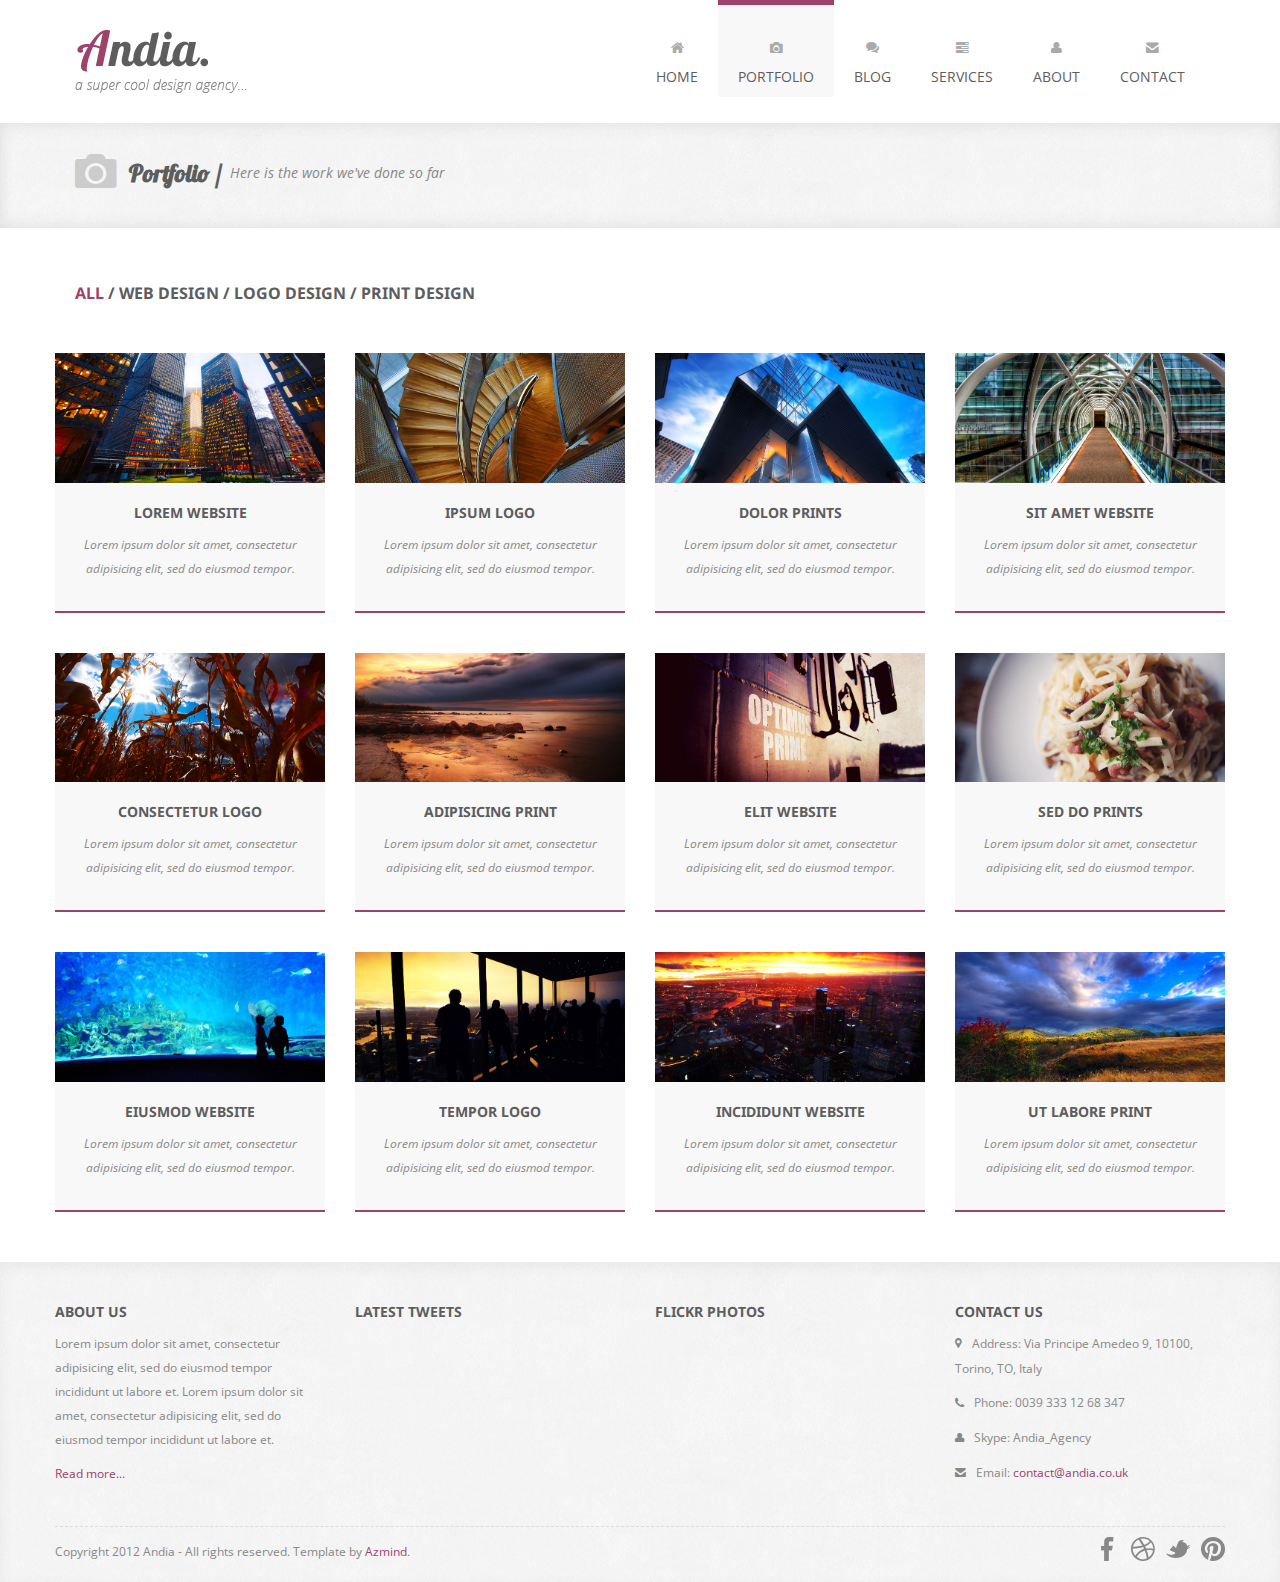
==== andia_bootstrap/WebContent/products.html @ ed32a5d0 "added products page" ====
<!DOCTYPE html>
<html lang="en">

    <head>

        <meta charset="utf-8">
        <title>Andia - Responsive Agency Template</title>
        <meta name="viewport" content="width=device-width, initial-scale=1.0">
        <meta name="description" content="">
        <meta name="author" content="">

        <!-- CSS -->
        <link rel="stylesheet" href="http://fonts.googleapis.com/css?family=Open+Sans:400italic,400">
        <link rel="stylesheet" href="http://fonts.googleapis.com/css?family=Droid+Sans">
        <link rel="stylesheet" href="http://fonts.googleapis.com/css?family=Lobster">
        <link rel="stylesheet" href="assets/bootstrap/css/bootstrap.min.css">
        <link rel="stylesheet" href="assets/prettyPhoto/css/prettyPhoto.css">
        <link rel="stylesheet" href="assets/css/flexslider.css">
        <link rel="stylesheet" href="assets/css/font-awesome.css">
        <link rel="stylesheet" href="assets/css/style.css">

        <!-- HTML5 shim, for IE6-8 support of HTML5 elements -->
        <!--[if lt IE 9]>
            <script src="http://html5shim.googlecode.com/svn/trunk/html5.js"></script>
        <![endif]-->

        <!-- Favicon and touch icons -->
        <link rel="shortcut icon" href="assets/ico/favicon.ico">
        <link rel="apple-touch-icon-precomposed" sizes="144x144" href="assets/ico/apple-touch-icon-144-precomposed.png">
        <link rel="apple-touch-icon-precomposed" sizes="114x114" href="assets/ico/apple-touch-icon-114-precomposed.png">
        <link rel="apple-touch-icon-precomposed" sizes="72x72" href="assets/ico/apple-touch-icon-72-precomposed.png">
        <link rel="apple-touch-icon-precomposed" href="assets/ico/apple-touch-icon-57-precomposed.png">

    </head>

    <body>

        <!-- Header -->
        <div class="container">
            <div class="header row">
                <div class="span12">
                    <div class="navbar">
                        <div class="navbar-inner">
                            <a class="btn btn-navbar" data-toggle="collapse" data-target=".nav-collapse">
                                <span class="icon-bar"></span>
                                <span class="icon-bar"></span>
                                <span class="icon-bar"></span>
                            </a>
                            <h1>
                                <a class="brand" href="index.html">Andia - a super cool design agency...</a>
                            </h1>
                            <div class="nav-collapse collapse">
                                <ul class="nav pull-right">
                                    <li>
                                        <a href="index.html"><i class="icon-home"></i><br />Home</a>
                                    </li>
                                    <li class="current-page">
                                        <a href="portfolio.html"><i class="icon-camera"></i><br />Portfolio</a>
                                    </li>
                                    <li>
                                        <a href="#"><i class="icon-comments"></i><br />Blog</a>
                                    </li>
                                    <li>
                                        <a href="services.html"><i class="icon-tasks"></i><br />Services</a>
                                    </li>
                                    <li>
                                        <a href="about.html"><i class="icon-user"></i><br />About</a>
                                    </li>
                                    <li>
                                        <a href="contact.html"><i class="icon-envelope-alt"></i><br />Contact</a>
                                    </li>
                                </ul>
                            </div>
                        </div>
                    </div>
                </div>
            </div>
        </div>

        <!-- Page Title -->
        <div class="page-title">
            <div class="container">
                <div class="row">
                    <div class="span12">
                        <i class="icon-camera page-title-icon"></i>
                        <h2>Portfolio /</h2>
                        <p>Here is the work we've done so far</p>
                    </div>
                </div>
            </div>
        </div>

        <!-- Portfolio -->
        <div class="portfolio portfolio-page container">
            <div class="row">
                <div class="portfolio-navigator span12">
                    <h4 class="filter-portfolio">
                        <a class="all" id="active-imgs" href="#">All</a> /
                        <a class="web-design" id="" href="#">Web Design</a> /
                        <a class="logo-design" id="" href="#">Logo Design</a> /
                        <a class="print-design" id="" href="#">Print Design</a>
                    </h4>
                </div>
            </div>
            <div class="row">
                <ul class="portfolio-img">
                    <li data-id="p-1" data-type="web-design" class="span3">
                        <div class="work">
                            <a href="assets/img/portfolio/work1.jpg" rel="prettyPhoto">
                                <img src="assets/img/portfolio/work1.jpg" alt="">
                            </a>
                            <h4>Lorem Website</h4>
                            <p>Lorem ipsum dolor sit amet, consectetur adipisicing elit, sed do eiusmod tempor.</p>
                        </div>
                    </li>
                    <li data-id="p-2" data-type="logo-design" class="span3">
                        <div class="work">
                            <a href="assets/img/portfolio/work2.jpg" rel="prettyPhoto">
                                <img src="assets/img/portfolio/work2.jpg" alt="">
                            </a>
                            <h4>Ipsum Logo</h4>
                            <p>Lorem ipsum dolor sit amet, consectetur adipisicing elit, sed do eiusmod tempor.</p>
                        </div>
                    </li>
                    <li data-id="p-3" data-type="print-design" class="span3">
                        <div class="work">
                            <a href="assets/img/portfolio/work3.jpg" rel="prettyPhoto">
                                <img src="assets/img/portfolio/work3.jpg" alt="">
                            </a>
                            <h4>Dolor Prints</h4>
                            <p>Lorem ipsum dolor sit amet, consectetur adipisicing elit, sed do eiusmod tempor.</p>
                        </div>
                    </li>
                    <li data-id="p-4" data-type="web-design" class="span3">
                        <div class="work">
                            <a href="assets/img/portfolio/work4.jpg" rel="prettyPhoto">
                                <img src="assets/img/portfolio/work4.jpg" alt="">
                            </a>
                            <h4>Sit Amet Website</h4>
                            <p>Lorem ipsum dolor sit amet, consectetur adipisicing elit, sed do eiusmod tempor.</p>
                        </div>
                    </li>
                    <li data-id="p-5" data-type="logo-design" class="span3">
                        <div class="work">
                            <a href="assets/img/portfolio/work5.jpg" rel="prettyPhoto">
                                <img src="assets/img/portfolio/work5.jpg" alt="">
                            </a>
                            <h4>Consectetur Logo</h4>
                            <p>Lorem ipsum dolor sit amet, consectetur adipisicing elit, sed do eiusmod tempor.</p>
                        </div>
                    </li>
                    <li data-id="p-6" data-type="print-design" class="span3">
                        <div class="work">
                            <a href="assets/img/portfolio/work6.jpg" rel="prettyPhoto">
                                <img src="assets/img/portfolio/work6.jpg" alt="">
                            </a>
                            <h4>Adipisicing Print</h4>
                            <p>Lorem ipsum dolor sit amet, consectetur adipisicing elit, sed do eiusmod tempor.</p>
                        </div>
                    </li>
                    <li data-id="p-7" data-type="web-design" class="span3">
                        <div class="work">
                            <a href="assets/img/portfolio/work7.jpg" rel="prettyPhoto">
                                <img src="assets/img/portfolio/work7.jpg" alt="">
                            </a>
                            <h4>Elit Website</h4>
                            <p>Lorem ipsum dolor sit amet, consectetur adipisicing elit, sed do eiusmod tempor.</p>
                        </div>
                    </li>
                    <li data-id="p-8" data-type="print-design" class="span3">
                        <div class="work">
                            <a href="assets/img/portfolio/work8.jpg" rel="prettyPhoto">
                                <img src="assets/img/portfolio/work8.jpg" alt="">
                            </a>
                            <h4>Sed Do Prints</h4>
                            <p>Lorem ipsum dolor sit amet, consectetur adipisicing elit, sed do eiusmod tempor.</p>
                        </div>
                    </li>
                    <li data-id="p-9" data-type="web-design" class="span3">
                        <div class="work">
                            <a href="assets/img/portfolio/work9.jpg" rel="prettyPhoto">
                                <img src="assets/img/portfolio/work9.jpg" alt="">
                            </a>
                            <h4>Eiusmod Website</h4>
                            <p>Lorem ipsum dolor sit amet, consectetur adipisicing elit, sed do eiusmod tempor.</p>
                        </div>
                    </li>
                    <li data-id="p-10" data-type="logo-design" class="span3">
                        <div class="work">
                            <a href="assets/img/portfolio/work10.jpg" rel="prettyPhoto">
                                <img src="assets/img/portfolio/work10.jpg" alt="">
                            </a>
                            <h4>Tempor Logo</h4>
                            <p>Lorem ipsum dolor sit amet, consectetur adipisicing elit, sed do eiusmod tempor.</p>
                        </div>
                    </li>
                    <li data-id="p-11" data-type="web-design" class="span3">
                        <div class="work">
                            <a href="assets/img/portfolio/work11.jpg" rel="prettyPhoto">
                                <img src="assets/img/portfolio/work11.jpg" alt="">
                            </a>
                            <h4>Incididunt Website</h4>
                            <p>Lorem ipsum dolor sit amet, consectetur adipisicing elit, sed do eiusmod tempor.</p>
                        </div>
                    </li>
                    <li data-id="p-12" data-type="print-design" class="span3">
                        <div class="work">
                            <a href="assets/img/portfolio/work12.jpg" rel="prettyPhoto">
                                <img src="assets/img/portfolio/work12.jpg" alt="">
                            </a>
                            <h4>Ut Labore Print</h4>
                            <p>Lorem ipsum dolor sit amet, consectetur adipisicing elit, sed do eiusmod tempor.</p>
                        </div>
                    </li>
                </ul>
            </div>
        </div>

        <!-- Footer -->
        <footer>
            <div class="container">
                <div class="row">
                    <div class="widget span3">
                        <h4>About Us</h4>
                        <p>Lorem ipsum dolor sit amet, consectetur adipisicing elit, sed do eiusmod tempor incididunt ut labore et. Lorem ipsum dolor sit amet, consectetur adipisicing elit, sed do eiusmod tempor incididunt ut labore et.</p>
                        <p><a href="">Read more...</a></p>
                    </div>
                    <div class="widget span3">
                        <h4>Latest Tweets</h4>
                        <div class="show-tweets"></div>
                    </div>
                    <div class="widget span3">
                        <h4>Flickr Photos</h4>
                        <ul class="flickr-feed"></ul>
                    </div>
                    <div class="widget span3">
                        <h4>Contact Us</h4>
                        <p><i class="icon-map-marker"></i> Address: Via Principe Amedeo 9, 10100, Torino, TO, Italy</p>
                        <p><i class="icon-phone"></i> Phone: 0039 333 12 68 347</p>
                        <p><i class="icon-user"></i> Skype: Andia_Agency</p>
                        <p><i class="icon-envelope-alt"></i> Email: <a href="">contact@andia.co.uk</a></p>
                    </div>
                </div>
                <div class="footer-border"></div>
                <div class="row">
                    <div class="copyright span4">
                        <p>Copyright 2012 Andia - All rights reserved. Template by <a href="http://azmind.com">Azmind</a>.</p>
                    </div>
                    <div class="social span8">
                        <a class="facebook" href=""></a>
                        <a class="dribbble" href=""></a>
                        <a class="twitter" href=""></a>
                        <a class="pinterest" href=""></a>
                    </div>
                </div>
            </div>
        </footer>

        <!-- Javascript -->
        <script src="assets/js/jquery-1.8.2.min.js"></script>
        <script src="assets/bootstrap/js/bootstrap.min.js"></script>
        <script src="assets/js/jquery.flexslider.js"></script>
        <script src="assets/js/jquery.tweet.js"></script>
        <script src="assets/js/jflickrfeed.js"></script>
        <script src="http://maps.google.com/maps/api/js?sensor=true"></script>
        <script src="assets/js/jquery.ui.map.min.js"></script>
        <script src="assets/js/jquery.quicksand.js"></script>
        <script src="assets/prettyPhoto/js/jquery.prettyPhoto.js"></script>
        <script src="assets/js/scripts.js"></script>

    </body>

</html>
---- andia_bootstrap/WebContent/assets/prettyPhoto/css/prettyPhoto.css ----
div.pp_default .pp_top,div.pp_default .pp_top .pp_middle,div.pp_default .pp_top .pp_left,div.pp_default .pp_top .pp_right,div.pp_default .pp_bottom,div.pp_default .pp_bottom .pp_left,div.pp_default .pp_bottom .pp_middle,div.pp_default .pp_bottom .pp_right{height:13px}
div.pp_default .pp_top .pp_left{background:url(../images/prettyPhoto/default/sprite.png) -78px -93px no-repeat}
div.pp_default .pp_top .pp_middle{background:url(../images/prettyPhoto/default/sprite_x.png) top left repeat-x}
div.pp_default .pp_top .pp_right{background:url(../images/prettyPhoto/default/sprite.png) -112px -93px no-repeat}
div.pp_default .pp_content .ppt{color:#f8f8f8}
div.pp_default .pp_content_container .pp_left{background:url(../images/prettyPhoto/default/sprite_y.png) -7px 0 repeat-y;padding-left:13px}
div.pp_default .pp_content_container .pp_right{background:url(../images/prettyPhoto/default/sprite_y.png) top right repeat-y;padding-right:13px}
div.pp_default .pp_next:hover{background:url(../images/prettyPhoto/default/sprite_next.png) center right no-repeat;cursor:pointer}
div.pp_default .pp_previous:hover{background:url(../images/prettyPhoto/default/sprite_prev.png) center left no-repeat;cursor:pointer}
div.pp_default .pp_expand{background:url(../images/prettyPhoto/default/sprite.png) 0 -29px no-repeat;cursor:pointer;width:28px;height:28px}
div.pp_default .pp_expand:hover{background:url(../images/prettyPhoto/default/sprite.png) 0 -56px no-repeat;cursor:pointer}
div.pp_default .pp_contract{background:url(../images/prettyPhoto/default/sprite.png) 0 -84px no-repeat;cursor:pointer;width:28px;height:28px}
div.pp_default .pp_contract:hover{background:url(../images/prettyPhoto/default/sprite.png) 0 -113px no-repeat;cursor:pointer}
div.pp_default .pp_close{width:30px;height:30px;background:url(../images/prettyPhoto/default/sprite.png) 2px 1px no-repeat;cursor:pointer}
div.pp_default .pp_gallery ul li a{background:url(../images/prettyPhoto/default/default_thumb.png) center center #f8f8f8;border:1px solid #aaa}
div.pp_default .pp_social{margin-top:7px}
div.pp_default .pp_gallery a.pp_arrow_previous,div.pp_default .pp_gallery a.pp_arrow_next{position:static;left:auto}
div.pp_default .pp_nav .pp_play,div.pp_default .pp_nav .pp_pause{background:url(../images/prettyPhoto/default/sprite.png) -51px 1px no-repeat;height:30px;width:30px}
div.pp_default .pp_nav .pp_pause{background-position:-51px -29px}
div.pp_default a.pp_arrow_previous,div.pp_default a.pp_arrow_next{background:url(../images/prettyPhoto/default/sprite.png) -31px -3px no-repeat;height:20px;width:20px;margin:4px 0 0}
div.pp_default a.pp_arrow_next{left:52px;background-position:-82px -3px}
div.pp_default .pp_content_container .pp_details{margin-top:5px}
div.pp_default .pp_nav{clear:none;height:30px;width:110px;position:relative}
div.pp_default .pp_nav .currentTextHolder{font-family:Georgia;font-style:italic;color:#999;font-size:11px;left:75px;line-height:25px;position:absolute;top:2px;margin:0;padding:0 0 0 10px}
div.pp_default .pp_close:hover,div.pp_default .pp_nav .pp_play:hover,div.pp_default .pp_nav .pp_pause:hover,div.pp_default .pp_arrow_next:hover,div.pp_default .pp_arrow_previous:hover{opacity:0.7}
div.pp_default .pp_description{font-size:11px;font-weight:700;line-height:14px;margin:5px 50px 5px 0}
div.pp_default .pp_bottom .pp_left{background:url(../images/prettyPhoto/default/sprite.png) -78px -127px no-repeat}
div.pp_default .pp_bottom .pp_middle{background:url(../images/prettyPhoto/default/sprite_x.png) bottom left repeat-x}
div.pp_default .pp_bottom .pp_right{background:url(../images/prettyPhoto/default/sprite.png) -112px -127px no-repeat}
div.pp_default .pp_loaderIcon{background:url(../images/prettyPhoto/default/loader.gif) center center no-repeat}
div.light_rounded .pp_top .pp_left{background:url(../images/prettyPhoto/light_rounded/sprite.png) -88px -53px no-repeat}
div.light_rounded .pp_top .pp_right{background:url(../images/prettyPhoto/light_rounded/sprite.png) -110px -53px no-repeat}
div.light_rounded .pp_next:hover{background:url(../images/prettyPhoto/light_rounded/btnNext.png) center right no-repeat;cursor:pointer}
div.light_rounded .pp_previous:hover{background:url(../images/prettyPhoto/light_rounded/btnPrevious.png) center left no-repeat;cursor:pointer}
div.light_rounded .pp_expand{background:url(../images/prettyPhoto/light_rounded/sprite.png) -31px -26px no-repeat;cursor:pointer}
div.light_rounded .pp_expand:hover{background:url(../images/prettyPhoto/light_rounded/sprite.png) -31px -47px no-repeat;cursor:pointer}
div.light_rounded .pp_contract{background:url(../images/prettyPhoto/light_rounded/sprite.png) 0 -26px no-repeat;cursor:pointer}
div.light_rounded .pp_contract:hover{background:url(../images/prettyPhoto/light_rounded/sprite.png) 0 -47px no-repeat;cursor:pointer}
div.light_rounded .pp_close{width:75px;height:22px;background:url(../images/prettyPhoto/light_rounded/sprite.png) -1px -1px no-repeat;cursor:pointer}
div.light_rounded .pp_nav .pp_play{background:url(../images/prettyPhoto/light_rounded/sprite.png) -1px -100px no-repeat;height:15px;width:14px}
div.light_rounded .pp_nav .pp_pause{background:url(../images/prettyPhoto/light_rounded/sprite.png) -24px -100px no-repeat;height:15px;width:14px}
div.light_rounded .pp_arrow_previous{background:url(../images/prettyPhoto/light_rounded/sprite.png) 0 -71px no-repeat}
div.light_rounded .pp_arrow_next{background:url(../images/prettyPhoto/light_rounded/sprite.png) -22px -71px no-repeat}
div.light_rounded .pp_bottom .pp_left{background:url(../images/prettyPhoto/light_rounded/sprite.png) -88px -80px no-repeat}
div.light_rounded .pp_bottom .pp_right{background:url(../images/prettyPhoto/light_rounded/sprite.png) -110px -80px no-repeat}
div.dark_rounded .pp_top .pp_left{background:url(../images/prettyPhoto/dark_rounded/sprite.png) -88px -53px no-repeat}
div.dark_rounded .pp_top .pp_right{background:url(../images/prettyPhoto/dark_rounded/sprite.png) -110px -53px no-repeat}
div.dark_rounded .pp_content_container .pp_left{background:url(../images/prettyPhoto/dark_rounded/contentPattern.png) top left repeat-y}
div.dark_rounded .pp_content_container .pp_right{background:url(../images/prettyPhoto/dark_rounded/contentPattern.png) top right repeat-y}
div.dark_rounded .pp_next:hover{background:url(../images/prettyPhoto/dark_rounded/btnNext.png) center right no-repeat;cursor:pointer}
div.dark_rounded .pp_previous:hover{background:url(../images/prettyPhoto/dark_rounded/btnPrevious.png) center left no-repeat;cursor:pointer}
div.dark_rounded .pp_expand{background:url(../images/prettyPhoto/dark_rounded/sprite.png) -31px -26px no-repeat;cursor:pointer}
div.dark_rounded .pp_expand:hover{background:url(../images/prettyPhoto/dark_rounded/sprite.png) -31px -47px no-repeat;cursor:pointer}
div.dark_rounded .pp_contract{background:url(../images/prettyPhoto/dark_rounded/sprite.png) 0 -26px no-repeat;cursor:pointer}
div.dark_rounded .pp_contract:hover{background:url(../images/prettyPhoto/dark_rounded/sprite.png) 0 -47px no-repeat;cursor:pointer}
div.dark_rounded .pp_close{width:75px;height:22px;background:url(../images/prettyPhoto/dark_rounded/sprite.png) -1px -1px no-repeat;cursor:pointer}
div.dark_rounded .pp_description{margin-right:85px;color:#fff}
div.dark_rounded .pp_nav .pp_play{background:url(../images/prettyPhoto/dark_rounded/sprite.png) -1px -100px no-repeat;height:15px;width:14px}
div.dark_rounded .pp_nav .pp_pause{background:url(../images/prettyPhoto/dark_rounded/sprite.png) -24px -100px no-repeat;height:15px;width:14px}
div.dark_rounded .pp_arrow_previous{background:url(../images/prettyPhoto/dark_rounded/sprite.png) 0 -71px no-repeat}
div.dark_rounded .pp_arrow_next{background:url(../images/prettyPhoto/dark_rounded/sprite.png) -22px -71px no-repeat}
div.dark_rounded .pp_bottom .pp_left{background:url(../images/prettyPhoto/dark_rounded/sprite.png) -88px -80px no-repeat}
div.dark_rounded .pp_bottom .pp_right{background:url(../images/prettyPhoto/dark_rounded/sprite.png) -110px -80px no-repeat}
div.dark_rounded .pp_loaderIcon{background:url(../images/prettyPhoto/dark_rounded/loader.gif) center center no-repeat}
div.dark_square .pp_left,div.dark_square .pp_middle,div.dark_square .pp_right,div.dark_square .pp_content{background:#000}
div.dark_square .pp_description{color:#fff;margin:0 85px 0 0}
div.dark_square .pp_loaderIcon{background:url(../images/prettyPhoto/dark_square/loader.gif) center center no-repeat}
div.dark_square .pp_expand{background:url(../images/prettyPhoto/dark_square/sprite.png) -31px -26px no-repeat;cursor:pointer}
div.dark_square .pp_expand:hover{background:url(../images/prettyPhoto/dark_square/sprite.png) -31px -47px no-repeat;cursor:pointer}
div.dark_square .pp_contract{background:url(../images/prettyPhoto/dark_square/sprite.png) 0 -26px no-repeat;cursor:pointer}
div.dark_square .pp_contract:hover{background:url(../images/prettyPhoto/dark_square/sprite.png) 0 -47px no-repeat;cursor:pointer}
div.dark_square .pp_close{width:75px;height:22px;background:url(../images/prettyPhoto/dark_square/sprite.png) -1px -1px no-repeat;cursor:pointer}
div.dark_square .pp_nav{clear:none}
div.dark_square .pp_nav .pp_play{background:url(../images/prettyPhoto/dark_square/sprite.png) -1px -100px no-repeat;height:15px;width:14px}
div.dark_square .pp_nav .pp_pause{background:url(../images/prettyPhoto/dark_square/sprite.png) -24px -100px no-repeat;height:15px;width:14px}
div.dark_square .pp_arrow_previous{background:url(../images/prettyPhoto/dark_square/sprite.png) 0 -71px no-repeat}
div.dark_square .pp_arrow_next{background:url(../images/prettyPhoto/dark_square/sprite.png) -22px -71px no-repeat}
div.dark_square .pp_next:hover{background:url(../images/prettyPhoto/dark_square/btnNext.png) center right no-repeat;cursor:pointer}
div.dark_square .pp_previous:hover{background:url(../images/prettyPhoto/dark_square/btnPrevious.png) center left no-repeat;cursor:pointer}
div.light_square .pp_expand{background:url(../images/prettyPhoto/light_square/sprite.png) -31px -26px no-repeat;cursor:pointer}
div.light_square .pp_expand:hover{background:url(../images/prettyPhoto/light_square/sprite.png) -31px -47px no-repeat;cursor:pointer}
div.light_square .pp_contract{background:url(../images/prettyPhoto/light_square/sprite.png) 0 -26px no-repeat;cursor:pointer}
div.light_square .pp_contract:hover{background:url(../images/prettyPhoto/light_square/sprite.png) 0 -47px no-repeat;cursor:pointer}
div.light_square .pp_close{width:75px;height:22px;background:url(../images/prettyPhoto/light_square/sprite.png) -1px -1px no-repeat;cursor:pointer}
div.light_square .pp_nav .pp_play{background:url(../images/prettyPhoto/light_square/sprite.png) -1px -100px no-repeat;height:15px;width:14px}
div.light_square .pp_nav .pp_pause{background:url(../images/prettyPhoto/light_square/sprite.png) -24px -100px no-repeat;height:15px;width:14px}
div.light_square .pp_arrow_previous{background:url(../images/prettyPhoto/light_square/sprite.png) 0 -71px no-repeat}
div.light_square .pp_arrow_next{background:url(../images/prettyPhoto/light_square/sprite.png) -22px -71px no-repeat}
div.light_square .pp_next:hover{background:url(../images/prettyPhoto/light_square/btnNext.png) center right no-repeat;cursor:pointer}
div.light_square .pp_previous:hover{background:url(../images/prettyPhoto/light_square/btnPrevious.png) center left no-repeat;cursor:pointer}
div.facebook .pp_top .pp_left{background:url(../images/prettyPhoto/facebook/sprite.png) -88px -53px no-repeat}
div.facebook .pp_top .pp_middle{background:url(../images/prettyPhoto/facebook/contentPatternTop.png) top left repeat-x}
div.facebook .pp_top .pp_right{background:url(../images/prettyPhoto/facebook/sprite.png) -110px -53px no-repeat}
div.facebook .pp_content_container .pp_left{background:url(../images/prettyPhoto/facebook/contentPatternLeft.png) top left repeat-y}
div.facebook .pp_content_container .pp_right{background:url(../images/prettyPhoto/facebook/contentPatternRight.png) top right repeat-y}
div.facebook .pp_expand{background:url(../images/prettyPhoto/facebook/sprite.png) -31px -26px no-repeat;cursor:pointer}
div.facebook .pp_expand:hover{background:url(../images/prettyPhoto/facebook/sprite.png) -31px -47px no-repeat;cursor:pointer}
div.facebook .pp_contract{background:url(../images/prettyPhoto/facebook/sprite.png) 0 -26px no-repeat;cursor:pointer}
div.facebook .pp_contract:hover{background:url(../images/prettyPhoto/facebook/sprite.png) 0 -47px no-repeat;cursor:pointer}
div.facebook .pp_close{width:22px;height:22px;background:url(../images/prettyPhoto/facebook/sprite.png) -1px -1px no-repeat;cursor:pointer}
div.facebook .pp_description{margin:0 37px 0 0}
div.facebook .pp_loaderIcon{background:url(../images/prettyPhoto/facebook/loader.gif) center center no-repeat}
div.facebook .pp_arrow_previous{background:url(../images/prettyPhoto/facebook/sprite.png) 0 -71px no-repeat;height:22px;margin-top:0;width:22px}
div.facebook .pp_arrow_previous.disabled{background-position:0 -96px;cursor:default}
div.facebook .pp_arrow_next{background:url(../images/prettyPhoto/facebook/sprite.png) -32px -71px no-repeat;height:22px;margin-top:0;width:22px}
div.facebook .pp_arrow_next.disabled{background-position:-32px -96px;cursor:default}
div.facebook .pp_nav{margin-top:0}
div.facebook .pp_nav p{font-size:15px;padding:0 3px 0 4px}
div.facebook .pp_nav .pp_play{background:url(../images/prettyPhoto/facebook/sprite.png) -1px -123px no-repeat;height:22px;width:22px}
div.facebook .pp_nav .pp_pause{background:url(../images/prettyPhoto/facebook/sprite.png) -32px -123px no-repeat;height:22px;width:22px}
div.facebook .pp_next:hover{background:url(../images/prettyPhoto/facebook/btnNext.png) center right no-repeat;cursor:pointer}
div.facebook .pp_previous:hover{background:url(../images/prettyPhoto/facebook/btnPrevious.png) center left no-repeat;cursor:pointer}
div.facebook .pp_bottom .pp_left{background:url(../images/prettyPhoto/facebook/sprite.png) -88px -80px no-repeat}
div.facebook .pp_bottom .pp_middle{background:url(../images/prettyPhoto/facebook/contentPatternBottom.png) top left repeat-x}
div.facebook .pp_bottom .pp_right{background:url(../images/prettyPhoto/facebook/sprite.png) -110px -80px no-repeat}
div.pp_pic_holder a:focus{outline:none}
div.pp_overlay{background:#000;display:none;left:0;position:absolute;top:0;width:100%;z-index:9500}
div.pp_pic_holder{display:none;position:absolute;width:100px;z-index:10000}
.pp_content{height:40px;min-width:40px}
* html .pp_content{width:40px}
.pp_content_container{position:relative;text-align:left;width:100%}
.pp_content_container .pp_left{padding-left:20px}
.pp_content_container .pp_right{padding-right:20px}
.pp_content_container .pp_details{float:left;margin:10px 0 2px}
.pp_description{display:none;margin:0}
.pp_social{float:left;margin:0}
.pp_social .facebook{float:left;margin-left:5px;width:55px;overflow:hidden}
.pp_social .twitter{float:left}
.pp_nav{clear:right;float:left;margin:3px 10px 0 0}
.pp_nav p{float:left;white-space:nowrap;margin:2px 4px}
.pp_nav .pp_play,.pp_nav .pp_pause{float:left;margin-right:4px;text-indent:-10000px}
a.pp_arrow_previous,a.pp_arrow_next{display:block;float:left;height:15px;margin-top:3px;overflow:hidden;text-indent:-10000px;width:14px}
.pp_hoverContainer{position:absolute;top:0;width:100%;z-index:2000}
.pp_gallery{display:none;left:50%;margin-top:-50px;position:absolute;z-index:10000}
.pp_gallery div{float:left;overflow:hidden;position:relative}
.pp_gallery ul{float:left;height:35px;position:relative;white-space:nowrap;margin:0 0 0 5px;padding:0}
.pp_gallery ul a{border:1px rgba(0,0,0,0.5) solid;display:block;float:left;height:33px;overflow:hidden}
.pp_gallery ul a img{border:0}
.pp_gallery li{display:block;float:left;margin:0 5px 0 0;padding:0}
.pp_gallery li.default a{background:url(../images/prettyPhoto/facebook/default_thumbnail.gif) 0 0 no-repeat;display:block;height:33px;width:50px}
.pp_gallery .pp_arrow_previous,.pp_gallery .pp_arrow_next{margin-top:7px!important}
a.pp_next{background:url(../images/prettyPhoto/light_rounded/btnNext.png) 10000px 10000px no-repeat;display:block;float:right;height:100%;text-indent:-10000px;width:49%}
a.pp_previous{background:url(../images/prettyPhoto/light_rounded/btnNext.png) 10000px 10000px no-repeat;display:block;float:left;height:100%;text-indent:-10000px;width:49%}
a.pp_expand,a.pp_contract{cursor:pointer;display:none;height:20px;position:absolute;right:30px;text-indent:-10000px;top:10px;width:20px;z-index:20000}
a.pp_close{position:absolute;right:0;top:0;display:block;line-height:22px;text-indent:-10000px}
.pp_loaderIcon{display:block;height:24px;left:50%;position:absolute;top:50%;width:24px;margin:-12px 0 0 -12px}
#pp_full_res{line-height:1!important}
#pp_full_res .pp_inline{text-align:left}
#pp_full_res .pp_inline p{margin:0 0 15px}
div.ppt{color:#fff;display:none;font-size:17px;z-index:9999;margin:0 0 5px 15px}
div.pp_default .pp_content,div.light_rounded .pp_content{background-color:#fff}
div.pp_default #pp_full_res .pp_inline,div.light_rounded .pp_content .ppt,div.light_rounded #pp_full_res .pp_inline,div.light_square .pp_content .ppt,div.light_square #pp_full_res .pp_inline,div.facebook .pp_content .ppt,div.facebook #pp_full_res .pp_inline{color:#000}
div.pp_default .pp_gallery ul li a:hover,div.pp_default .pp_gallery ul li.selected a,.pp_gallery ul a:hover,.pp_gallery li.selected a{border-color:#fff}
div.pp_default .pp_details,div.light_rounded .pp_details,div.dark_rounded .pp_details,div.dark_square .pp_details,div.light_square .pp_details,div.facebook .pp_details{position:relative}
div.light_rounded .pp_top .pp_middle,div.light_rounded .pp_content_container .pp_left,div.light_rounded .pp_content_container .pp_right,div.light_rounded .pp_bottom .pp_middle,div.light_square .pp_left,div.light_square .pp_middle,div.light_square .pp_right,div.light_square .pp_content,div.facebook .pp_content{background:#fff}
div.light_rounded .pp_description,div.light_square .pp_description{margin-right:85px}
div.light_rounded .pp_gallery a.pp_arrow_previous,div.light_rounded .pp_gallery a.pp_arrow_next,div.dark_rounded .pp_gallery a.pp_arrow_previous,div.dark_rounded .pp_gallery a.pp_arrow_next,div.dark_square .pp_gallery a.pp_arrow_previous,div.dark_square .pp_gallery a.pp_arrow_next,div.light_square .pp_gallery a.pp_arrow_previous,div.light_square .pp_gallery a.pp_arrow_next{margin-top:12px!important}
div.light_rounded .pp_arrow_previous.disabled,div.dark_rounded .pp_arrow_previous.disabled,div.dark_square .pp_arrow_previous.disabled,div.light_square .pp_arrow_previous.disabled{background-position:0 -87px;cursor:default}
div.light_rounded .pp_arrow_next.disabled,div.dark_rounded .pp_arrow_next.disabled,div.dark_square .pp_arrow_next.disabled,div.light_square .pp_arrow_next.disabled{background-position:-22px -87px;cursor:default}
div.light_rounded .pp_loaderIcon,div.light_square .pp_loaderIcon{background:url(../images/prettyPhoto/light_rounded/loader.gif) center center no-repeat}
div.dark_rounded .pp_top .pp_middle,div.dark_rounded .pp_content,div.dark_rounded .pp_bottom .pp_middle{background:url(../images/prettyPhoto/dark_rounded/contentPattern.png) top left repeat}
div.dark_rounded .currentTextHolder,div.dark_square .currentTextHolder{color:#c4c4c4}
div.dark_rounded #pp_full_res .pp_inline,div.dark_square #pp_full_res .pp_inline{color:#fff}
.pp_top,.pp_bottom{height:20px;position:relative}
* html .pp_top,* html .pp_bottom{padding:0 20px}
.pp_top .pp_left,.pp_bottom .pp_left{height:20px;left:0;position:absolute;width:20px}
.pp_top .pp_middle,.pp_bottom .pp_middle{height:20px;left:20px;position:absolute;right:20px}
* html .pp_top .pp_middle,* html .pp_bottom .pp_middle{left:0;position:static}
.pp_top .pp_right,.pp_bottom .pp_right{height:20px;left:auto;position:absolute;right:0;top:0;width:20px}
.pp_fade,.pp_gallery li.default a img{display:none}
---- andia_bootstrap/WebContent/assets/css/style.css ----
/*
 *
 * Template Name: Andia
 * Template URI: http://azmind.com
 * Description: Andia - Responsive Agency Template
 * Author: Anli Zaimi
 * Author URI: http://azmind.com
 *
 */


body {
    background: #fff;
    text-align: center;
    font-family: 'Open Sans', Helvetica, Arial, sans-serif;
    color: #888;
    font-size: 12px;
}

.violet { color: #9d426b; }

a {
    color: #9d426b;
    text-decoration: none;
    -o-transition: all .3s;
    -moz-transition: all .3s;
    -webkit-transition: all .3s;
    -ms-transition: all .3s;
}

a:hover { color: #888; text-decoration: none; }

strong { font-weight: bold; }


/* ----- Header ----- */

.header .navbar {
    margin-bottom: 0;
}

.header .navbar-inner {
    background: #fff;
    border: 0;
    -moz-border-radius: 0;
    -webkit-border-radius: 0;
    border-radius: 0;
    -moz-box-shadow: none;
    -webkit-box-shadow: none;
    box-shadow: none;
}

.header h1 {
    float: left;
    margin: 0;
    text-align: left;
}

.header a.brand {
    display: inline-block;
    text-indent: -9999px;
    width: 280px;
    height: 63px;
    padding: 30px 0;
    background: url(../img/logo.png) 20px center no-repeat;
}

.header ul.nav {
    font-size: 14px;
    text-transform: uppercase;
}

.header ul.nav li a {
    padding: 30px 20px 10px 20px;
    color: #5d5d5d;
    text-shadow: none;
}

.header ul.nav li.current-page a {
    padding-top: 25px;
    border-top: 5px solid #9d426b;
    background: #f8f8f8;
}

.header ul.nav li a:hover {
    background: #9d426b;
    color: #fff;
}

.header ul.nav li a i {
    line-height: 35px;
    color: #aaa;
}

.header ul.nav li a:hover i { color: #fff; }


/* ----- Slider ----- */

.slider {
    margin: 0 auto;
    background: #f8f8f8 url(../img/pattern.jpg) left top repeat;
    -moz-box-shadow:
        0 5px 15px 0 rgba(0,0,0,.05) inset,
        0 -5px 15px 0 rgba(0,0,0,.05) inset;
    -webkit-box-shadow:
        0 5px 15px 0 rgba(0,0,0,.05) inset,
        0 -5px 15px 0 rgba(0,0,0,.05) inset;
    box-shadow:
        0 5px 15px 0 rgba(0,0,0,.05) inset,
        0 -5px 15px 0 rgba(0,0,0,.05) inset;
}

.flexslider {
    margin-top: 45px;
    margin-bottom: 55px;
    border: 6px solid #fff;
    -moz-border-radius: 0;
    -webkit-border-radius: 0;
    border-radius: 0;
    -moz-box-shadow:
        0 5px 15px 0 rgba(0,0,0,.05),
        0 -5px 15px 0 rgba(0,0,0,.05);
    -webkit-box-shadow:
        0 5px 15px 0 rgba(0,0,0,.05),
        0 -5px 15px 0 rgba(0,0,0,.05);
    box-shadow:
        0 5px 15px 0 rgba(0,0,0,.05),
        0 -5px 15px 0 rgba(0,0,0,.05);
}

.flex-caption {
    position: absolute;
    bottom: 20px;
    max-width: 920px;
    padding: 10px 20px;
    margin: 0;
    background: #1d1d1d; /* browsers that don't support rgba */
    background: rgba(0, 0, 0, .7);
    font-size: 14px;
    line-height: 24px;
    color: #eaeaea;
    text-align: left;
    font-style: italic;
}


/* ----- Presentation ----- */

.presentation {
    margin-top: 30px;
}

.presentation h2 {
    font-family: 'Lobster', cursive;
    font-size: 30px;
    color: #5d5d5d;
}

.presentation p {
    font-size: 18px;
    font-style: italic;
}


/* ----- What we do ----- */

.what-we-do {
    margin-top: 50px;
}

.what-we-do .service {
    padding-bottom: 23px;
    background: #f8f8f8;
    border-bottom: 2px solid #9d426b;
}

.what-we-do .service:hover {
    box-shadow:
        0 5px 15px 0 rgba(0,0,0,.05),
        0 1px 25px 0 rgba(0,0,0,.05) inset,
        0 -1px 25px 0 rgba(0,0,0,.05) inset;
    -o-transition: all .5s;
    -moz-transition: all .5s;
    -webkit-transition: all .5s;
    -ms-transition: all .5s;
}

.what-we-do .service .icon-awesome {
    margin-top: 15px;
    font-size: 50px;
    line-height: 50px;
    color: #5d5d5d;
}

.what-we-do .service h4 {
    margin-top: 5px;
    font-family: 'Droid Sans', Helvetica, Arial, sans-serif;
    font-size: 14px;
    color: #5d5d5d;
    text-transform: uppercase;
    text-shadow: 0 1px 0 rgba(255,255,255,.7);
}

.what-we-do .service p {
    padding-bottom: 10px;
    line-height: 24px;
}

.what-we-do .service a {
    padding: 5px 22px;
    background: #9d426b;
    color: #fff;
    font-style: italic;
    text-decoration: none;
    -moz-box-shadow:
        0 1px 25px 0 rgba(0,0,0,.05) inset,
        0 -1px 25px 0 rgba(0,0,0,.05) inset;
    -webkit-box-shadow:
        0 1px 25px 0 rgba(0,0,0,.05) inset,
        0 -1px 25px 0 rgba(0,0,0,.05) inset;
    box-shadow:
        0 1px 25px 0 rgba(0,0,0,.05) inset,
        0 -1px 25px 0 rgba(0,0,0,.05) inset;
}

.what-we-do .service a:hover {
    -moz-box-shadow: none;
    -webkit-box-shadow: none;
    box-shadow: none;
}

.what-we-do .service a:active {
    -moz-box-shadow:
        0 5px 10px 0 rgba(0,0,0,.15) inset,
        0 -1px 25px 0 rgba(0,0,0,.05) inset;
    -webkit-box-shadow:
        0 5px 10px 0 rgba(0,0,0,.15) inset,
        0 -1px 25px 0 rgba(0,0,0,.05) inset;
    box-shadow:
        0 5px 10px 0 rgba(0,0,0,.15) inset,
        0 -1px 25px 0 rgba(0,0,0,.05) inset;
}


/* ----- Portfolio ----- */

.portfolio {
    margin-top: 50px;
}

.portfolio-title {
    background: url(../img/line.png) left center repeat-x;
}

.portfolio-title h3 {
    width: 220px;
    margin: 0 auto;
    background: #fff;
    font-family: 'Lobster', cursive;
    font-size: 24px;
    color: #5d5d5d;
}

.portfolio .work {
    margin-top: 40px;
    padding-bottom: 20px;
    background: #f8f8f8;
    border-bottom: 2px solid #9d426b;
}

.portfolio .work:hover img {
    opacity: 0.7;
    -o-transition: all .3s;
    -moz-transition: all .3s;
    -webkit-transition: all .3s;
    -ms-transition: all .3s;
}

.portfolio .work:hover {
    box-shadow:
        0 5px 15px 0 rgba(0,0,0,.05),
        0 1px 25px 0 rgba(0,0,0,.05) inset,
        0 -1px 25px 0 rgba(0,0,0,.05) inset;
    -o-transition: all .5s;
    -moz-transition: all .5s;
    -webkit-transition: all .5s;
    -ms-transition: all .5s;
}

.portfolio .work .icon-awesome {
    margin-top: 15px;
    font-size: 22px;
    line-height: 22px;
}

.portfolio .work .icon-awesome a {
    display: inline-block;
    padding: 5px 9px;
    background: #9d426b; 
    color: #fff;
    -moz-border-radius: 19px;
    -webkit-border-radius: 19px;
    border-radius: 19px;
    -moz-box-shadow:
        0 1px 25px 0 rgba(0,0,0,.05) inset,
        0 -1px 25px 0 rgba(0,0,0,.05) inset;
    -webkit-box-shadow:
        0 1px 25px 0 rgba(0,0,0,.05) inset,
        0 -1px 25px 0 rgba(0,0,0,.05) inset;
    box-shadow:
        0 1px 25px 0 rgba(0,0,0,.05) inset,
        0 -1px 25px 0 rgba(0,0,0,.05) inset;
}

.portfolio .work .icon-awesome a:hover {
    background: #5d5d5d;
    -moz-box-shadow: none;
    -webkit-box-shadow: none;
    box-shadow: none;
}

.portfolio .work .icon-awesome a:active {
    -moz-box-shadow:
        0 5px 10px 0 rgba(0,0,0,.15) inset,
        0 -1px 25px 0 rgba(0,0,0,.05) inset;
    -webkit-box-shadow:
        0 5px 10px 0 rgba(0,0,0,.15) inset,
        0 -1px 25px 0 rgba(0,0,0,.05) inset;
    box-shadow:
        0 5px 10px 0 rgba(0,0,0,.15) inset,
        0 -1px 25px 0 rgba(0,0,0,.05) inset;
}

.portfolio .work h4 {
    margin-top: 20px;
    font-family: 'Droid Sans', Helvetica, Arial, sans-serif;
    font-size: 14px;
    color: #5d5d5d;
    text-transform: uppercase;
    text-shadow: 0 1px 0 rgba(255,255,255,.7);
}

.portfolio .work p {
    line-height: 24px;
    font-style: italic;
}


/* ----- Testimonials ----- */

.testimonials {
    margin-top: 50px;
    padding-bottom: 50px;
}

.testimonials-title {
    background: url(../img/line.png) left center repeat-x;
}

.testimonials-title h3 {
    width: 180px;
    margin: 0 auto;
    background: #fff;
    font-family: 'Lobster', cursive;
    font-size: 24px;
    color: #5d5d5d;
}

.testimonial-list {
    margin-top: 30px;
    text-align: left;
}

.testimonial-list img {
    float: left;
    margin: 10px 0 0 60px;
    border: 3px solid #eaeaea;
}

.testimonial-list p {
    padding: 0 60px 0 150px;
    font-size: 14px;
    line-height: 30px;
    font-style: italic;
}

.testimonial-list .nav-tabs {
    width: 200px;
    float: right;
    border: 0;
}

.testimonial-list .nav-tabs li {
    margin-right: 6px;
}

.testimonial-list .nav-tabs li a {
    width: 12px;
    height: 12px;
    padding: 0;
    background: #eaeaea;
    border: 0;
    -moz-border-radius: 0;
    -webkit-border-radius: 0;
    border-radius: 0;
}

.testimonial-list .nav-tabs li a:hover { border: 0; background: #ddd; }
.testimonial-list .nav-tabs li.active a { background: #9d426b; }


/* ----- Footer ----- */

footer {
    margin: 0 auto;
    padding-bottom: 10px;
    background: #f8f8f8 url(../img/pattern.jpg) left top repeat;
    -moz-box-shadow: 0 5px 15px 0 rgba(0,0,0,.05) inset;
    -webkit-box-shadow: 0 5px 15px 0 rgba(0,0,0,.05) inset;
    box-shadow: 0 5px 15px 0 rgba(0,0,0,.05) inset;
}

footer .widget {
    margin-top: 20px;
    text-align: left;
}

footer .widget h4 {
    margin-top: 20px;
    font-family: 'Droid Sans', Helvetica, Arial, sans-serif;
    font-size: 14px;
    color: #5d5d5d;
    text-transform: uppercase;
    text-shadow: 0 1px 0 rgba(255,255,255,.7);
}

footer .widget p {
    line-height: 24px;
}

footer .widget i {
    padding-right: 7px;
}

/* Twitter feed */
.show-tweets {
    margin: 0;
    overflow-y: hidden;
}

.tweet_list {
    height: 10em;
    margin: 0;
    padding: 0;
    overflow-y: hidden;
    list-style: none;
}
	
.tweet_list li {
    height: 100%;
    overflow-y: auto;
    overflow-x: hidden;
    list-style-type: none;
    line-height: 24px;
}
		
.tweet_list .tweet_avatar {
    float: left;
}
		
.tweet_list .tweet_avatar img {
    vertical-align: middle;
}

/* Flickr feed */
.flickr-feed {
    margin: 16px 0 0 0;
    overflow: hidden
}

.flickr-feed li {
    float: left;
    padding: 0 4px 4px 0;
    list-style: none;
}

.flickr-feed li img {
    width: 50px;
    border: 2px solid #eaeaea;
}

.flickr-feed a:hover {
    opacity: 0.7;
}


footer .footer-border {
    margin-top: 30px;
    border-top: 1px dashed #ddd;
}

footer .copyright {
    margin-top: 15px;
    text-align: left;
}

footer .social {
    margin-top: 10px;
    text-align: right;
}

footer .social a { display: inline-block; width: 24px; height: 24px; margin: 0 0 0 8px; vertical-align: middle; }

footer .social a.twitter { background: url(../img/social-icons/twitter.png) left bottom no-repeat; }
footer .social a.dribbble { background: url(../img/social-icons/dribbble.png) left bottom no-repeat; }
footer .social a.rss { background: url(../img/social-icons/rss.png) left bottom no-repeat; }
footer .social a.pinterest { background: url(../img/social-icons/pinterest.png) left bottom no-repeat; }
footer .social a.flickr { background: url(../img/social-icons/flickr.png) left bottom no-repeat; }
footer .social a.forrst { background: url(../img/social-icons/forrst.png) left bottom no-repeat; }
footer .social a.vimeo { background: url(../img/social-icons/vimeo.png) left bottom no-repeat; }
footer .social a.linkedin { background: url(../img/social-icons/linkedin.png) left bottom no-repeat; }
footer .social a.facebook { background: url(../img/social-icons/facebook.png) left bottom no-repeat; }
footer .social a.email { background: url(../img/social-icons/email.png) left bottom no-repeat; }
footer .social a.github { background: url(../img/social-icons/github.png) left bottom no-repeat; }
footer .social a.behance { background: url(../img/social-icons/behance.png) left bottom no-repeat; }
footer .social a.googleplus { background: url(../img/social-icons/googleplus.png) left bottom no-repeat; }
footer .social a.youtube { background: url(../img/social-icons/youtube.png) left bottom no-repeat; }
footer .social a.skype { background: url(../img/social-icons/skype.png) left bottom no-repeat; }
footer .social a.tumblr { background: url(../img/social-icons/tumblr.png) left bottom no-repeat; }

footer .social a:hover { background-position: left top; }


/* ----- Page title ----- */

.page-title {
    margin: 0 auto;
    padding: 30px 0 35px 0;
    background: #f8f8f8 url(../img/pattern.jpg) left top repeat;
    -moz-box-shadow:
        0 5px 15px 0 rgba(0,0,0,.05) inset,
        0 -5px 15px 0 rgba(0,0,0,.05) inset;
    -webkit-box-shadow:
        0 5px 15px 0 rgba(0,0,0,.05) inset,
        0 -5px 15px 0 rgba(0,0,0,.05) inset;
    box-shadow:
        0 5px 15px 0 rgba(0,0,0,.05) inset,
        0 -5px 15px 0 rgba(0,0,0,.05) inset;
    text-align: left;
}

.page-title h2 {
    display: inline;
    margin-left: 10px;
    font-family: 'Lobster', cursive;
    font-size: 24px;
    color: #5d5d5d;
    text-shadow: 0 1px 0 rgba(255, 255, 255, .7);
    vertical-align: middle;
}

.page-title p {
    display: inline;
    margin-left: 5px;
    font-size: 14px;
    font-style: italic;
    vertical-align: middle;
}

.page-title-icon {
    margin-left: 20px;
    font-size: 46px;
    color: #ccc;
    vertical-align: middle;
}


/********** ----- ABOUT PAGE ----- **********/

/* ----- About us text ----- */

.about-us {
    margin-top: 20px;
}

.about-us-text {
    padding: 10px 0;
    text-align: left;
}

.about-us-text h4 {
    margin-top: 25px;
    padding: 0 20px;
    font-family: 'Droid Sans', Helvetica, Arial, sans-serif;
    font-size: 16px;
    color: #5d5d5d;
    text-transform: uppercase;
    text-shadow: 0 1px 0 rgba(255,255,255,.7);
}

.about-us-text p {
    padding: 0 20px;
    line-height: 28px;
    font-size: 13px;
}

/* ----- Meet our team ----- */

.team {
    margin-top: 30px;
}

.team-title {
    background: url(../img/line.png) left center repeat-x;
}

.team-title h3 {
    width: 220px;
    margin: 0 auto;
    background: #fff;
    font-family: 'Lobster', cursive;
    font-size: 24px;
    color: #5d5d5d;
}

.team-text {
    margin-top: 40px;
    padding-bottom: 20px;
    background: #f8f8f8;
    border-bottom: 2px solid #9d426b;
}

.team-text:hover img {
    opacity: 0.7;
    -o-transition: all .3s;
    -moz-transition: all .3s;
    -webkit-transition: all .3s;
    -ms-transition: all .3s;
}

.team-text:hover {
    box-shadow:
        0 5px 15px 0 rgba(0,0,0,.05),
        0 1px 25px 0 rgba(0,0,0,.05) inset,
        0 -1px 25px 0 rgba(0,0,0,.05) inset;
    -o-transition: all .5s;
    -moz-transition: all .5s;
    -webkit-transition: all .5s;
    -ms-transition: all .5s;
}

.team-text .social-links {
    margin-top: 15px;
}

.team-text .social-links a { display: inline-block; width: 24px; height: 24px; margin: 0 4px; vertical-align: middle; }

.team-text .social-links a.twitter { background: url(../img/social-icons/twitter.png) left top no-repeat; }
.team-text .social-links a.dribbble { background: url(../img/social-icons/dribbble.png) left top no-repeat; }
.team-text .social-links a.pinterest { background: url(../img/social-icons/pinterest.png) left top no-repeat; }
.team-text .social-links a.flickr { background: url(../img/social-icons/flickr.png) left top no-repeat; }
.team-text .social-links a.forrst { background: url(../img/social-icons/forrst.png) left top no-repeat; }
.team-text .social-links a.vimeo { background: url(../img/social-icons/vimeo.png) left top no-repeat; }
.team-text .social-links a.linkedin { background: url(../img/social-icons/linkedin.png) left top no-repeat; }
.team-text .social-links a.facebook { background: url(../img/social-icons/facebook.png) left top no-repeat; }
.team-text .social-links a.email { background: url(../img/social-icons/email.png) left top no-repeat; }
.team-text .social-links a.behance { background: url(../img/social-icons/behance.png) left top no-repeat; }
.team-text .social-links a.googleplus { background: url(../img/social-icons/googleplus.png) left top no-repeat; }
.team-text .social-links a.youtube { background: url(../img/social-icons/youtube.png) left top no-repeat; }
.team-text .social-links a.skype { background: url(../img/social-icons/skype.png) left top no-repeat; }
.team-text .social-links a.tumblr { background: url(../img/social-icons/tumblr.png) left top no-repeat; }

.team-text .social-links a:hover { background-position: left bottom; }

.team-text h4 {
    margin-top: 20px;
    font-family: 'Droid Sans', Helvetica, Arial, sans-serif;
    font-size: 14px;
    color: #5d5d5d;
    text-transform: uppercase;
    text-shadow: 0 1px 0 rgba(255,255,255,.7);
}

.team-text p {
    line-height: 24px;
    font-style: italic;
}


/********** ----- CONTACT PAGE ----- **********/

/* ----- Form ----- */

.contact-us {
    margin-top: 20px;
    padding-bottom: 50px;
    text-align: left;
}

.contact-us h4 {
    margin-top: 25px;
    padding: 0 20px;
    font-family: 'Droid Sans', Helvetica, Arial, sans-serif;
    font-size: 16px;
    color: #5d5d5d;
    text-transform: uppercase;
    text-shadow: 0 1px 0 rgba(255,255,255,.7);
}

.contact-us p {
    padding: 0 20px;
    line-height: 28px;
    font-size: 13px;
}

.contact-form {
    padding: 10px 0;
}

.contact-form p {
    margin-top: 15px;
}

.contact-us form {
    margin-top: 25px;
    padding: 0 20px;
}

.contact-us form input, .contact-us form textarea {
    width: 90%;
    height: 24px;
    border: 1px solid #ddd;
    -moz-border-radius: 0;
    -webkit-border-radius: 0;
    border-radius: 0;
    -moz-box-shadow: none;
    -webkit-box-shadow: none;
    box-shadow: none;
    font-family: 'Open Sans', Helvetica, Arial, sans-serif;
    color: #888;
    font-size: 13px;
    font-style: italic;
}

.contact-us form input:focus, .contact-us form textarea:focus {
    border: 1px solid #bbb;
    -moz-box-shadow: none;
    -webkit-box-shadow: none;
    box-shadow: none;
}

.contact-us form textarea {
    height: 160px;
}

.contact-us form button {
    width: 120px;
    height: 30px;
    margin-top: 15px;
    background: #9d426b;
    border: 0;
    font-family: 'Open Sans', Helvetica, Arial, sans-serif;
    font-size: 13px;
    color: #fff;
    -moz-box-shadow:
        0 1px 25px 0 rgba(0,0,0,.05) inset,
        0 -1px 25px 0 rgba(0,0,0,.05) inset;
    -webkit-box-shadow:
        0 1px 25px 0 rgba(0,0,0,.05) inset,
        0 -1px 25px 0 rgba(0,0,0,.05) inset;
    box-shadow:
        0 1px 25px 0 rgba(0,0,0,.05) inset,
        0 -1px 25px 0 rgba(0,0,0,.05) inset;
    -o-transition: all .3s;
    -moz-transition: all .3s;
    -webkit-transition: all .3s;
    -ms-transition: all .3s;
}

.contact-us form button:hover {
    -moz-box-shadow: none;
    -webkit-box-shadow: none;
    box-shadow: none;
}

.contact-us form button:active {
    -moz-box-shadow:
        0 5px 10px 0 rgba(0,0,0,.15) inset,
        0 -1px 25px 0 rgba(0,0,0,.05) inset;
    -webkit-box-shadow:
        0 5px 10px 0 rgba(0,0,0,.15) inset,
        0 -1px 25px 0 rgba(0,0,0,.05) inset;
    box-shadow:
        0 5px 10px 0 rgba(0,0,0,.15) inset,
        0 -1px 25px 0 rgba(0,0,0,.05) inset;
}

.contact-us form label {
    margin-top: 10px;
    font-size: 13px;
}

.contact-us form input:-moz-placeholder, .contact-us form textarea:-moz-placeholder { color: #ccc; }
.contact-us form input:-ms-input-placeholder, .contact-us form textarea:-ms-input-placeholder { color: #ccc; }
.contact-us form input::-webkit-input-placeholder, .contact-us form textarea::-webkit-input-placeholder { color: #ccc; }

/* ----- Google maps ----- */

.map {
    margin: 20px 20px 40px 20px;
    height: 300px;
    border: 5px solid #f8f8f8;
}


/********** ----- SERVICES PAGE ----- **********/

/* ----- Services full width text ----- */

.services-full-width {
    margin-top: 20px;
}

.services-full-width-text {
    padding: 10px 0 0 0;
    text-align: left;
}

.services-full-width-text h4 {
    margin-top: 25px;
    padding: 0 20px;
    font-family: 'Droid Sans', Helvetica, Arial, sans-serif;
    font-size: 16px;
    color: #5d5d5d;
    text-transform: uppercase;
    text-shadow: 0 1px 0 rgba(255,255,255,.7);
}

.services-full-width-text p {
    padding: 0 20px;
    line-height: 28px;
    font-size: 13px;
}

/* ----- Services half width text ----- */

.services-half-width {
    margin-top: 20px;
}

.services-half-width-text {
    padding: 10px 0;
    text-align: left;
}

.services-half-width-text h4 {
    margin-top: 25px;
    padding: 0 20px;
    font-family: 'Droid Sans', Helvetica, Arial, sans-serif;
    font-size: 16px;
    color: #5d5d5d;
    text-transform: uppercase;
    text-shadow: 0 1px 0 rgba(255,255,255,.7);
}

.services-half-width-text p {
    padding: 0 20px;
    line-height: 28px;
    font-size: 13px;
}

/* ----- Call to action ----- */

.call-to-action {
    margin-top: 20px;
    padding-bottom: 50px;
}

.call-to-action-text {
    padding: 25px 0 20px 0;
    text-align: left;
    background: #f8f8f8;
    overflow: hidden;
}

.call-to-action-text:hover {
    box-shadow:
        0 3px 10px 0 rgba(0,0,0,.05),
        0 1px 25px 0 rgba(0,0,0,.05) inset,
        0 -1px 25px 0 rgba(0,0,0,.05) inset;
    -o-transition: all .5s;
    -moz-transition: all .5s;
    -webkit-transition: all .5s;
    -ms-transition: all .5s;
}

.call-to-action-text .ca-text, .call-to-action-text .ca-button {
    float: left;
    padding: 0 0 0 35px;
    line-height: 30px;
    font-size: 18px;
    font-style: italic;
}

.call-to-action-text .ca-button {
    float: right;
    padding: 0 35px 0 0;
}

.call-to-action-text .ca-button a {
    padding: 5px 22px;
    background: #9d426b;
    color: #fff;
    text-decoration: none;
    -moz-box-shadow:
        0 1px 25px 0 rgba(0,0,0,.05) inset,
        0 -1px 25px 0 rgba(0,0,0,.05) inset;
    -webkit-box-shadow:
        0 1px 25px 0 rgba(0,0,0,.05) inset,
        0 -1px 25px 0 rgba(0,0,0,.05) inset;
    box-shadow:
        0 1px 25px 0 rgba(0,0,0,.05) inset,
        0 -1px 25px 0 rgba(0,0,0,.05) inset;
}

.call-to-action-text .ca-button a:hover {
    -moz-box-shadow: none;
    -webkit-box-shadow: none;
    box-shadow: none;
}

.call-to-action-text .ca-button a:active {
    -moz-box-shadow:
        0 5px 10px 0 rgba(0,0,0,.15) inset,
        0 -1px 25px 0 rgba(0,0,0,.05) inset;
    -webkit-box-shadow:
        0 5px 10px 0 rgba(0,0,0,.15) inset,
        0 -1px 25px 0 rgba(0,0,0,.05) inset;
    box-shadow:
        0 5px 10px 0 rgba(0,0,0,.15) inset,
        0 -1px 25px 0 rgba(0,0,0,.05) inset;
}


/********** ----- PORTFOLIO PAGE ----- **********/

.portfolio-page {
    margin-top: 20px;
    padding-bottom: 50px;
}

.portfolio-page h4.filter-portfolio {
    margin-top: 35px;
    padding: 0 20px;
    font-family: 'Droid Sans', Helvetica, Arial, sans-serif;
    font-size: 16px;
    color: #5d5d5d;
    text-align: left;
    text-transform: uppercase;
    text-shadow: 0 1px 0 rgba(255,255,255,.7);
}

ul.portfolio-img {
    margin: 0;
    overflow: hidden;
}

ul.portfolio-img li {
    list-style: none;
}

.filter-portfolio a { color: #5d5d5d; text-decoration: none; }
.filter-portfolio a:hover { color: #9d426b; text-decoration: none; }

.filter-portfolio a#active-imgs { color: #9d426b; }
.filter-portfolio a#active-imgs:hover { color: #5d5d5d; }




/* ----- Media queries ----- */

@media (min-width: 980px) and (max-width: 1200px) {

    .flex-caption {
        max-width: 700px;
    }

    .what-we-do .service p, .portfolio .work p {
        padding-left: 10px;
        padding-right: 10px;
    }

    .call-to-action-text {
        padding-bottom: 30px;
    }

    .call-to-action-text .ca-text {
        padding: 0 35px;
    }

    .call-to-action-text .ca-button {
        margin-top: 10px;
    }

}

@media (min-width: 768px) and (max-width: 979px) {

    .header ul.nav li a {
        padding: 15px 20px 15px 20px;
        font-weight: normal;
        text-align: left;
        -moz-border-radius: 0;
        -webkit-border-radius: 0;
        border-radius: 0;
    }

    .header ul.nav li.current-page a {
        padding-top: 15px;
    }

    .header ul.nav li a i, .header ul.nav li a br {
        display: none;
    }

    .flex-caption {
        max-width: 500px;
    }

    .what-we-do .service p, .portfolio .work p {
        padding-left: 10px;
        padding-right: 10px;
    }

    .call-to-action-text {
        padding-bottom: 30px;
    }

    .call-to-action-text .ca-text {
        padding: 0 35px;
    }

    .call-to-action-text .ca-button {
        margin-top: 10px;
    }

}

@media (max-width: 767px) {

    body {
        padding-left: 0;
        padding-right: 0;
    }

    .slider, .what-we-do, .portfolio {
        padding: 0 20px;
    }

    .what-we-do {
        margin-top: 30px;
    }

    .header ul.nav li a {
        padding: 15px 20px 15px 20px;
        font-weight: normal;
        text-align: left;
        -moz-border-radius: 0;
        -webkit-border-radius: 0;
        border-radius: 0;
    }

    .header ul.nav li.current-page a {
        padding-top: 15px;
    }

    .header ul.nav li a i, .header ul.nav li a br {
        display: none;
    }

    .flex-caption {
        display: none;
    }

    .presentation, footer, .testimonials {
        padding-left: 20px;
        padding-right: 20px;
    }

    .presentation p {
        line-height: 30px;
    }

    .what-we-do .service p, .portfolio .work p {
        padding-left: 10px;
        padding-right: 10px;
    }

    .what-we-do .service .icon-awesome {
        padding-top: 10px;
    }

    .page-title p {
        display: block;
        margin-top: 10px;
        margin-left: 20px;
    }

    .call-to-action-text {
        padding-bottom: 30px;
    }

    .call-to-action-text .ca-text {
        padding: 0 35px;
    }

    .call-to-action-text .ca-button {
        margin-top: 10px;
    }

    .portfolio-page {
        padding-bottom: 50px;
    }

    .tweet_list {
        height: 6em;
    }

}

@media (max-width: 480px) {

    .tweet_list {
        height: 10em;
    }

}
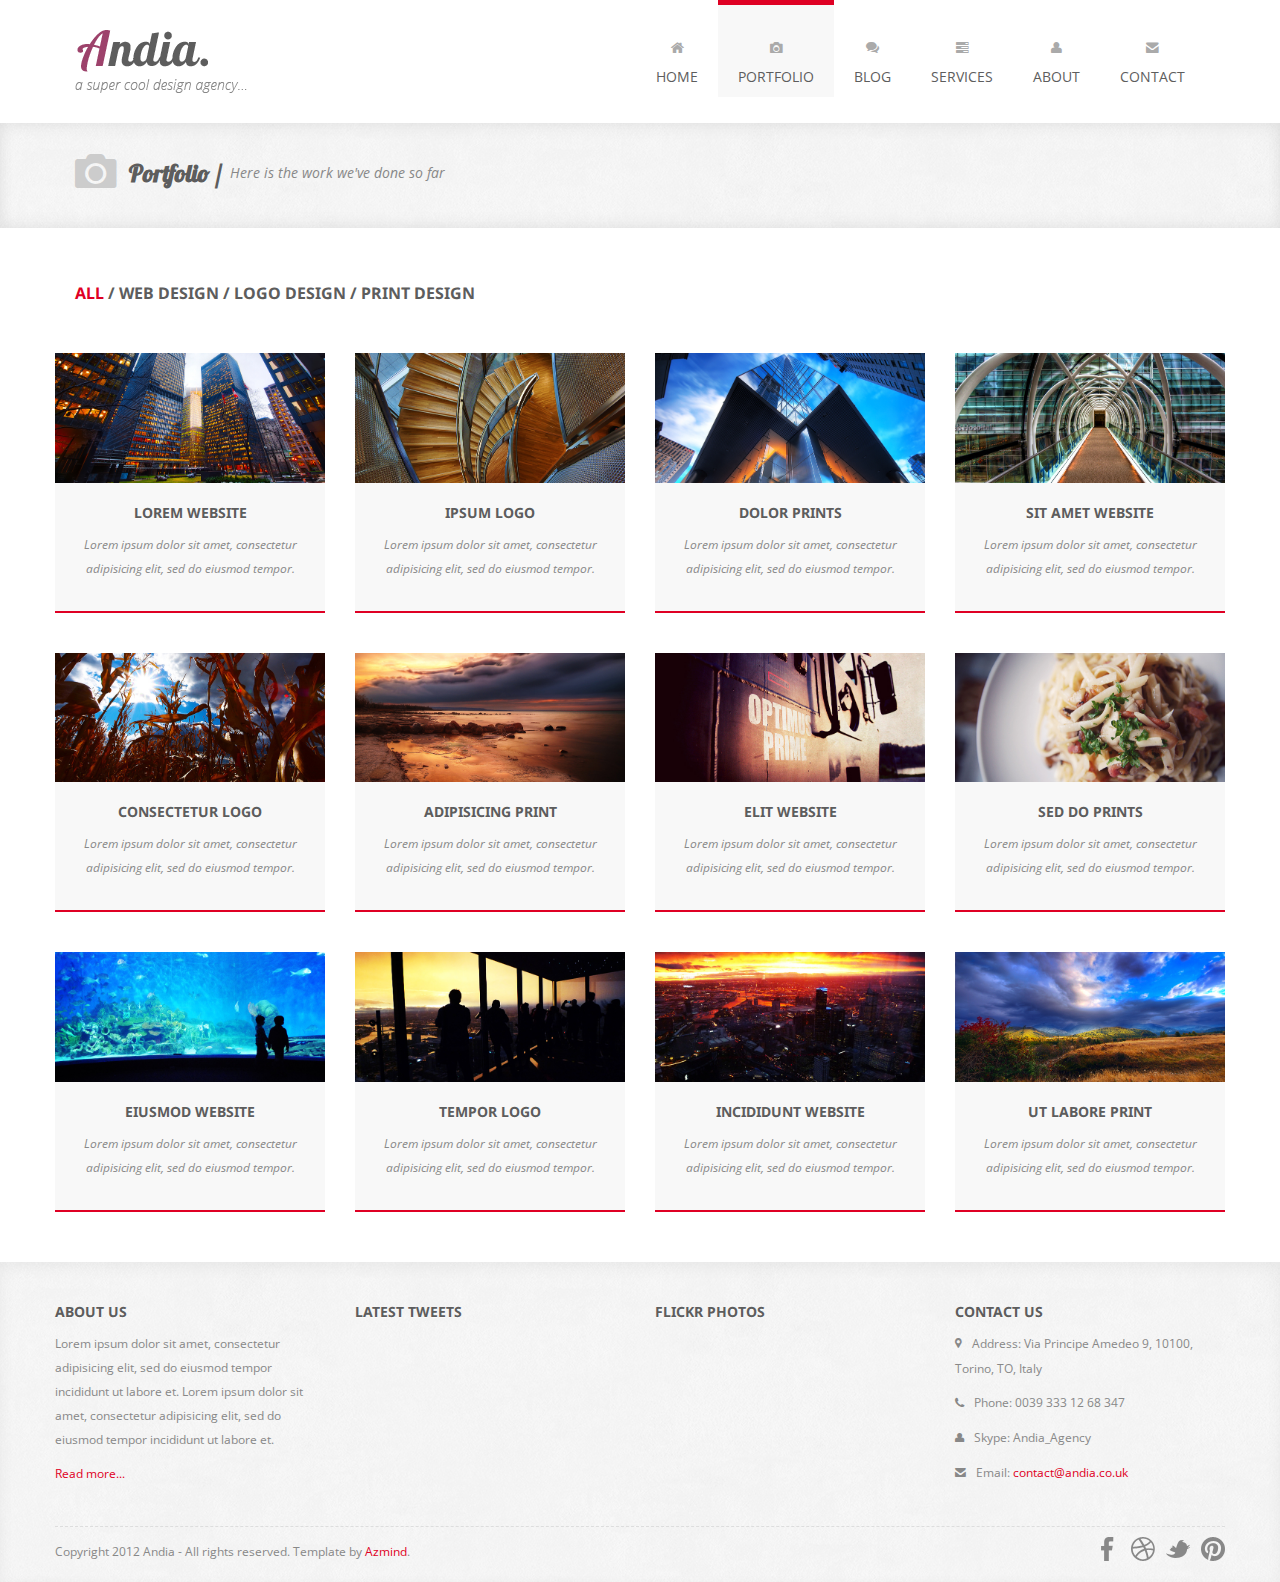
==== commit 2bade6a2: "*" ====
--- a/andia_bootstrap/WebContent/products.html
+++ b/andia_bootstrap/WebContent/products.html
@@ -14,7 +14,8 @@
         <link rel="stylesheet" href="http://fonts.googleapis.com/css?family=Open+Sans:400italic,400">
         <link rel="stylesheet" href="http://fonts.googleapis.com/css?family=Droid+Sans">
         <link rel="stylesheet" href="http://fonts.googleapis.com/css?family=Lobster">
-        <link rel="stylesheet" href="assets/bootstrap/css/bootstrap.min.css">
+        <!-- <link rel="stylesheet" href="assets/bootstrap/css/bootstrap.min.css"> -->
+        <link rel="stylesheet" href="assets/bootstrap/css/bootstrap.css">
         <link rel="stylesheet" href="assets/prettyPhoto/css/prettyPhoto.css">
         <link rel="stylesheet" href="assets/css/flexslider.css">
         <link rel="stylesheet" href="assets/css/font-awesome.css">
--- a/andia_bootstrap/WebContent/assets/css/style.css
+++ b/andia_bootstrap/WebContent/assets/css/style.css
@@ -17,10 +17,10 @@
     font-size: 12px;
 }
 
-.violet { color: #9d426b; }
+.violet { color: #DF0024; }
 
 a {
-    color: #9d426b;
+    color: #DF0024;
     text-decoration: none;
     -o-transition: all .3s;
     -moz-transition: all .3s;
@@ -78,12 +78,12 @@
 
 .header ul.nav li.current-page a {
     padding-top: 25px;
-    border-top: 5px solid #9d426b;
+    border-top: 5px solid #DF0024;
     background: #f8f8f8;
 }
 
 .header ul.nav li a:hover {
-    background: #9d426b;
+    background: #DF0024;
     color: #fff;
 }
 
@@ -172,7 +172,7 @@
 .what-we-do .service {
     padding-bottom: 23px;
     background: #f8f8f8;
-    border-bottom: 2px solid #9d426b;
+    border-bottom: 2px solid #DF0024;
 }
 
 .what-we-do .service:hover {
@@ -209,7 +209,7 @@
 
 .what-we-do .service a {
     padding: 5px 22px;
-    background: #9d426b;
+    background: #DF0024;
     color: #fff;
     font-style: italic;
     text-decoration: none;
@@ -266,7 +266,7 @@
     margin-top: 40px;
     padding-bottom: 20px;
     background: #f8f8f8;
-    border-bottom: 2px solid #9d426b;
+    border-bottom: 2px solid #DF0024;
 }
 
 .portfolio .work:hover img {
@@ -297,7 +297,7 @@
 .portfolio .work .icon-awesome a {
     display: inline-block;
     padding: 5px 9px;
-    background: #9d426b; 
+    background: #DF0024; 
     color: #fff;
     -moz-border-radius: 19px;
     -webkit-border-radius: 19px;
@@ -407,7 +407,7 @@
 }
 
 .testimonial-list .nav-tabs li a:hover { border: 0; background: #ddd; }
-.testimonial-list .nav-tabs li.active a { background: #9d426b; }
+.testimonial-list .nav-tabs li.active a { background: #DF0024; }
 
 
 /* ----- Footer ----- */
@@ -628,7 +628,7 @@
     margin-top: 40px;
     padding-bottom: 20px;
     background: #f8f8f8;
-    border-bottom: 2px solid #9d426b;
+    border-bottom: 2px solid #DF0024;
 }
 
 .team-text:hover img {
@@ -758,7 +758,7 @@
     width: 120px;
     height: 30px;
     margin-top: 15px;
-    background: #9d426b;
+    background: #DF0024;
     border: 0;
     font-family: 'Open Sans', Helvetica, Arial, sans-serif;
     font-size: 13px;
@@ -910,7 +910,7 @@
 
 .call-to-action-text .ca-button a {
     padding: 5px 22px;
-    background: #9d426b;
+    background: #DF0024;
     color: #fff;
     text-decoration: none;
     -moz-box-shadow:
@@ -971,9 +971,9 @@
 }
 
 .filter-portfolio a { color: #5d5d5d; text-decoration: none; }
-.filter-portfolio a:hover { color: #9d426b; text-decoration: none; }
-
-.filter-portfolio a#active-imgs { color: #9d426b; }
+.filter-portfolio a:hover { color: #DF0024; text-decoration: none; }
+
+.filter-portfolio a#active-imgs { color: #DF0024; }
 .filter-portfolio a#active-imgs:hover { color: #5d5d5d; }
 
 
